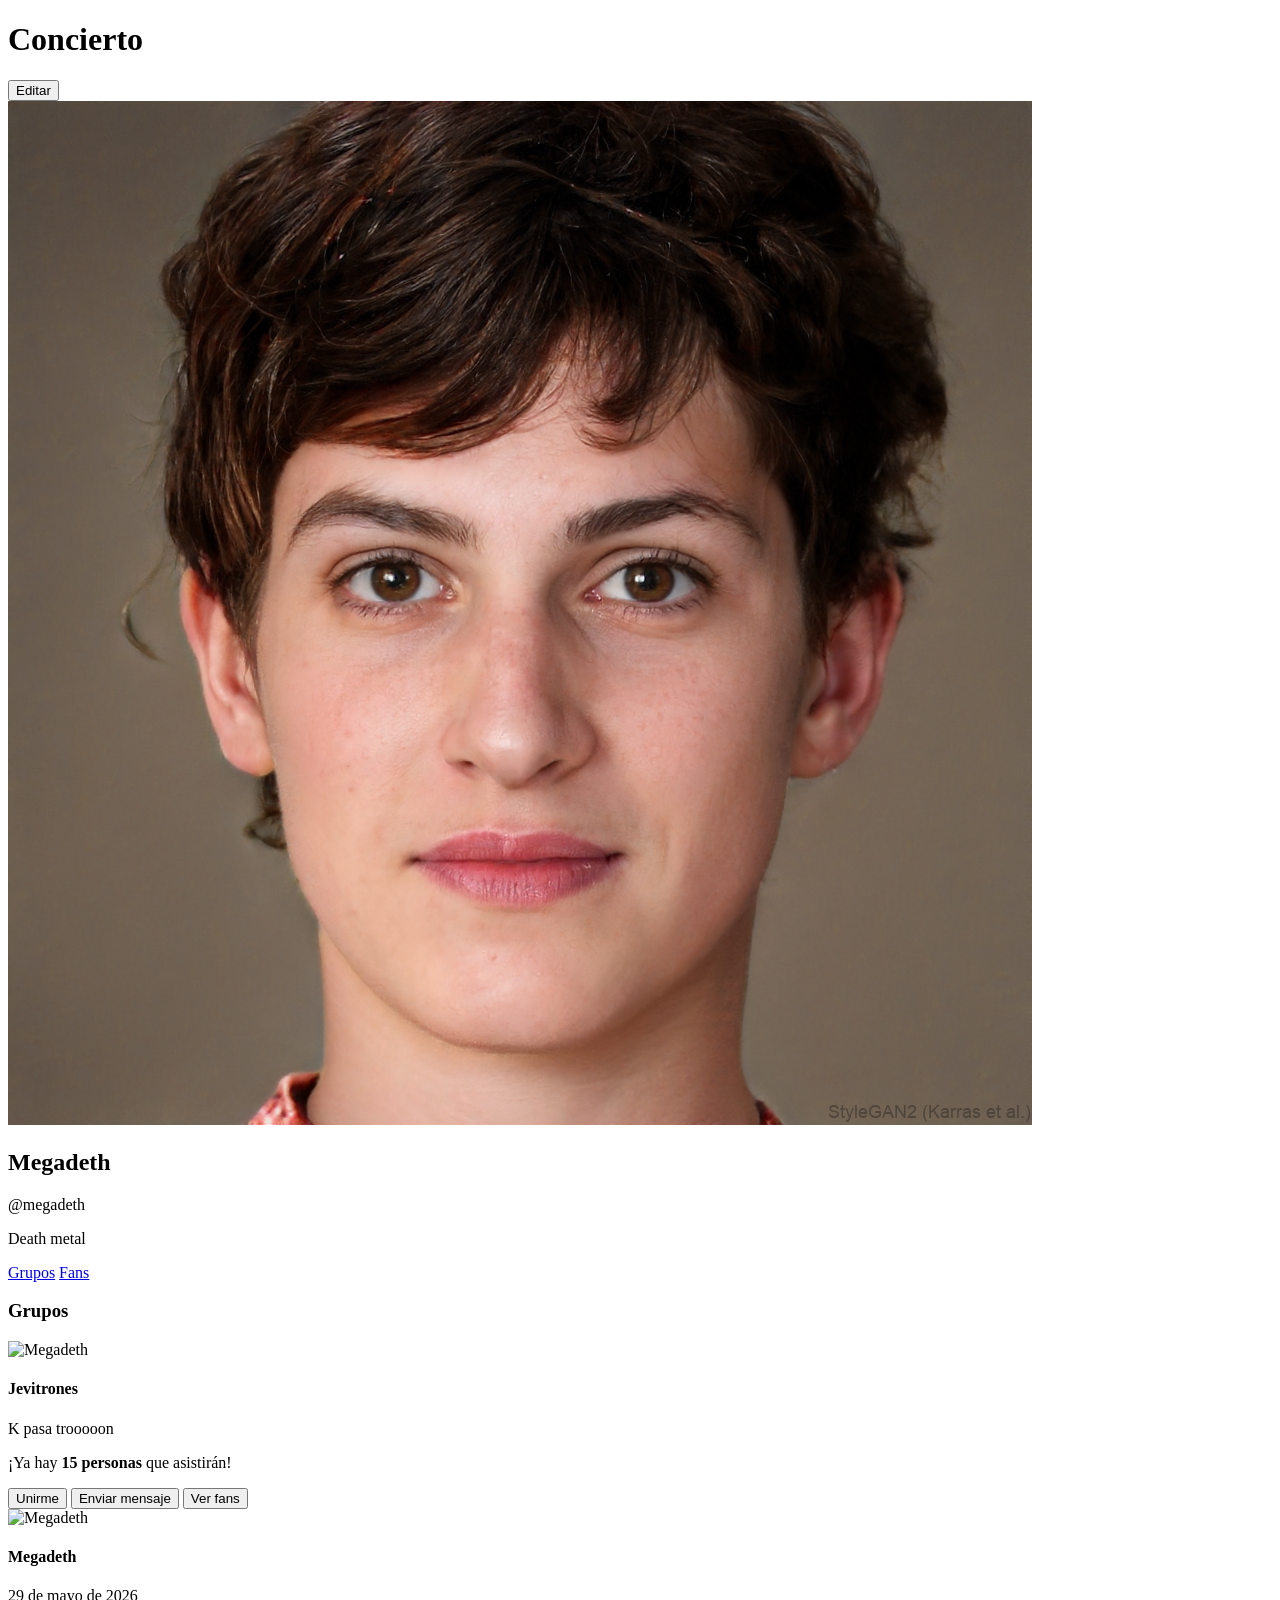
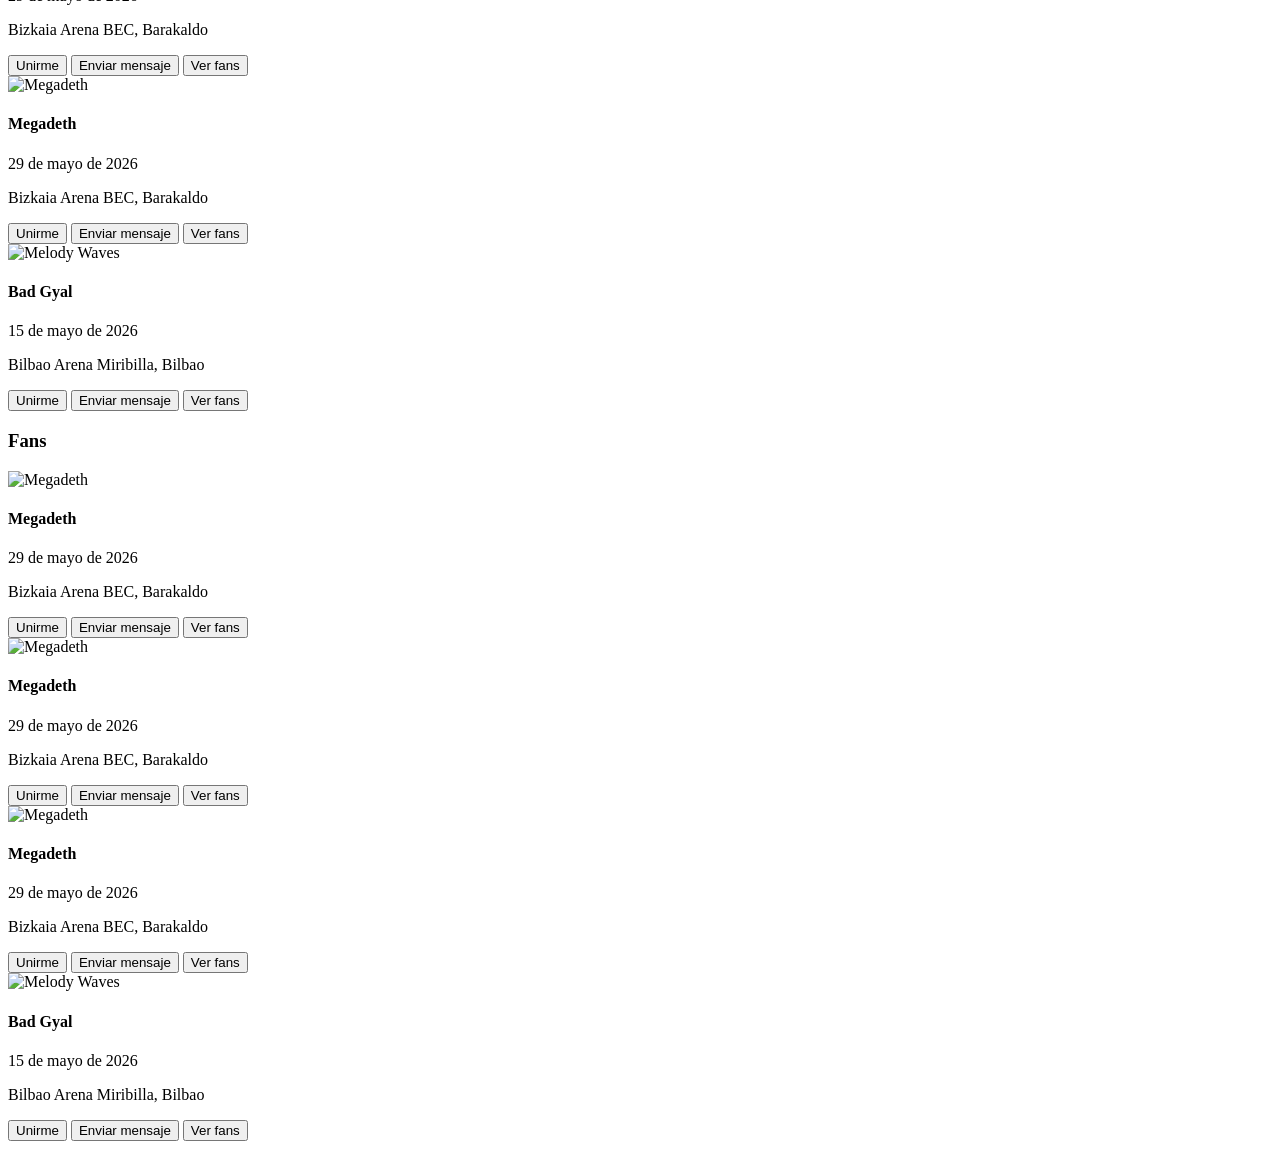
==== conciertos.html @ 8bcc8dc3 "Favicon, menú burguer jodido, footer arreglado" ====
<!DOCTYPE html>
<html lang="es">
    <head>
        <meta charset="UTF-8">
        <meta name="viewport" content="width=device-width, initial-scale=1.0">
        <title>Concertly</title>
        <link rel="stylesheet" href="http://127.0.0.1:5500/css/styles.css?_cacheOverride=1772286299751">
        <link rel="apple-touch-icon" sizes="57x57" href="assets/img/favicon/apple-icon-57x57.png">
        <link rel="apple-touch-icon" sizes="60x60" href="assets/img/favicon/apple-icon-60x60.png">
        <link rel="apple-touch-icon" sizes="72x72" href="assets/img/favicon/apple-icon-72x72.png">
        <link rel="apple-touch-icon" sizes="76x76" href="assets/img/favicon/apple-icon-76x76.png">
        <link rel="apple-touch-icon" sizes="114x114" href="assets/img/favicon/apple-icon-114x114.png">
        <link rel="apple-touch-icon" sizes="120x120" href="assets/img/favicon/apple-icon-120x120.png">
        <link rel="apple-touch-icon" sizes="144x144" href="assets/img/favicon/apple-icon-144x144.png">
        <link rel="apple-touch-icon" sizes="152x152" href="assets/img/favicon/apple-icon-152x152.png">
        <link rel="apple-touch-icon" sizes="180x180" href="assets/img/favicon/apple-icon-180x180.png">
        <link rel="icon" type="image/png" sizes="192x192"  href="assets/img/favicon/android-icon-192x192.png">
        <link rel="icon" type="image/png" sizes="32x32" href="assets/img/favicon/favicon-32x32.png">
        <link rel="icon" type="image/png" sizes="96x96" href="assets/img/favicon/favicon-96x96.png">
        <link rel="icon" type="image/png" sizes="16x16" href="assets/img/favicon/favicon-16x16.png">
        <link rel="manifest" href="assets/img/favicon/922974283b2093103adbcacbc9b8aaad.ico/manifest.json">
        <meta name="msapplication-TileColor" content="#ffffff">
        <meta name="msapplication-TileImage" content="assets/img/favicon/ms-icon-144x144.png">
        <meta name="theme-color" content="#ffffff">
        
        <link rel="preconnect" href="https://fonts.googleapis.com">
        <link rel="preconnect" href="https://fonts.gstatic.com" crossorigin>
        <link href="https://fonts.googleapis.com/css2?family=Montserrat:ital,wght@0,100..900;1,100..900&family=Poppins:ital,wght@0,300;0,500;0,700;1,300;1,500;1,700&display=swap" rel="stylesheet">

        <link rel="preconnect" href="https://fonts.googleapis.com">
        <link rel="preconnect" href="https://fonts.gstatic.com" crossorigin>
        <link href="https://fonts.googleapis.com/css2?family=Montserrat:ital,wght@0,100..900;1,100..900&display=swap" rel="stylesheet">
    </head>
    <body>

    <main class="concert">
        <header class="header concert-header">
            <h1 class="h1 concert-title">Concierto</h1>
            <button class="btn btn-primary btn-edit">Editar</button>
        </header>

        <section class="container concert-info">
            <img src="/assets/img/avatar.jpg" alt="Foto del grupo" class="concert-avatar">
            <div class="concert-data">
                <h2 class="h2 concert-name">Megadeth</h2>
                <p class="concert-concertname">@megadeth</p>
                <p class="concert-location">Death metal</p>
            </div>
        </section>
        <!-- Badges o burbujas de géneros de música
        <section class="container genres">
            <h3 class="h3 section-title">Géneros favoritos</h3>
            <ul class="genre-list">
                <li>Rock</li>
                <li>Pop</li>
                <li>Metal</li>
                <li>Electrónica</li>
            </ul>
        </section>
        -->

        <section class="container tabs">
            <a href="#conciertos" class="btn btn-secondary">Grupos</a>
            <a href="#fans" class="btn btn-secondary">Fans</a>
        </section>
        
        <section class="container concerts">
            <h3 id="conciertos" class="h3">Grupos</h3>
        <section class="grid-container">
        <article class="card concert-card">
                <img src="img/concert1.jpg" alt="Megadeth" class="concert-img">
                
                <div class="concert-info">
                    
                    <h4 class="h4 concert-title">Jevitrones</h4>
                    <p class="concert-date">K pasa trooooon</p>
                    <p class="concert-location">
                        ¡Ya hay <b>15 personas</b> que asistirán!
                    </p>

                    <div class="concert-actions">
                        <button class="btn btn-primary btn-interest">Unirme</button>
                        <button class="btn btn-secondary btn-share">Enviar mensaje</button>
                        <button class="btn btn-secondary btn-fans">Ver fans</button>
                    </div>
                </div>
            </article>
            <article class="card concert-card">
                <img src="img/concert1.jpg" alt="Megadeth" class="concert-img">
                
                <div class="concert-info">
                    
                    <h4 class="h4 concert-title">Megadeth</h4><p class="concert-date">29 de mayo de 2026</p>
                    <p class="concert-location">
                        Bizkaia Arena BEC, Barakaldo
                    </p>

                    <div class="concert-actions">
                        <button class="btn btn-primary btn-interest">Unirme</button>
                        <button class="btn btn-secondary btn-share">Enviar mensaje</button>
                        <button class="btn btn-secondary btn-fans">Ver fans</button>
                    </div>
                </div>
            </article>
            <article class="card concert-card">
                <img src="img/concert1.jpg" alt="Megadeth" class="concert-img">
                
                <div class="concert-info">
                    
                    <h4 class="h4 concert-title">Megadeth</h4><p class="concert-date">29 de mayo de 2026</p>
                    <p class="concert-location">
                        Bizkaia Arena BEC, Barakaldo
                    </p>

                    <div class="concert-actions">
                        <button class="btn btn-primary btn-interest">Unirme</button>
                        <button class="btn btn-secondary btn-share">Enviar mensaje</button>
                        <button class="btn btn-secondary btn-fans">Ver fans</button>
                    </div>
                </div>
            </article><article class="card concert-card">
                <img src="img/concert2.jpg" alt="Melody Waves" class="concert-img">
                
                <div class="concert-info">
                    <h4 class="h4 concert-title">Bad Gyal</h4>
                    <p class="concert-date">15 de mayo de 2026</p>
                    <p class="concert-location">
                        Bilbao Arena Miribilla, Bilbao
                    </p>

                    <div class="concert-actions">
                        <button class="btn btn-primary btn-interest">Unirme</button>
                        <button class="btn btn-secondary btn-share">Enviar mensaje</button>
                        <button class="btn btn-secondary btn-fans">Ver fans</button>
                    </div>
                </div>
            </article></section>

        </section>

        <section class="container fans">

            <h3 id="fans" class="h3">Fans</h3>
                <section class=" grid-container">
                    <article class="card concert-card">
                        <img src="img/concert1.jpg" alt="Megadeth" class="concert-img">
                        
                        <div class="concert-info">
                            <h4 class="h4 concert-title">Megadeth</h4><p class="concert-date">29 de mayo de 2026</p>
                            <p class="concert-location">
                                Bizkaia Arena BEC, Barakaldo
                            </p>

                            <div class="concert-actions">
                                <button class="btn btn-primary btn-interest">Unirme</button>
                                <button class="btn btn-secondary btn-share">Enviar mensaje</button>
                                <button class="btn btn-secondary btn-fans">Ver fans</button>
                            </div>
                        </div>
                    </article>
                    <article class="card concert-card">
                        <img src="img/concert1.jpg" alt="Megadeth" class="concert-img">
                            <div class="concert-info">
                                
                                <h4 class="h4 concert-title">Megadeth</h4><p class="concert-date">29 de mayo de 2026</p>
                                <p class="concert-location">
                                    Bizkaia Arena BEC, Barakaldo
                                </p>

                                <div class="concert-actions">
                                    <button class="btn btn-primary btn-interest">Unirme</button>
                                    <button class="btn btn-secondary btn-share">Enviar mensaje</button>
                                    <button class="btn btn-secondary btn-fans">Ver fans</button>
                                </div>
                            </div>
                    </article>
                    <article class="card concert-card">
                        <img src="img/concert1.jpg" alt="Megadeth" class="concert-img">
                        
                        <div class="concert-info">
                            
                            <h4 class="h4 concert-title">Megadeth</h4><p class="concert-date">29 de mayo de 2026</p>
                            <p class="concert-location">
                                Bizkaia Arena BEC, Barakaldo
                            </p>

                            <div class="concert-actions">
                                <button class="btn btn-primary btn-interest">Unirme</button>
                                <button class="btn btn-secondary btn-share">Enviar mensaje</button>
                                <button class="btn btn-secondary btn-fans">Ver fans</button>
                            </div>
                        </div>
                    </article>
                    <article class="card concert-card">
                        <img src="img/concert2.jpg" alt="Melody Waves" class="concert-img">
                        
                        <div class="concert-info">
                            <h4 class="h4 concert-title">Bad Gyal</h4>
                            <p class="concert-date">15 de mayo de 2026</p>
                            <p class="concert-location">
                                Bilbao Arena Miribilla, Bilbao
                            </p>

                            <div class="concert-actions">
                                <button class="btn btn-primary btn-interest">Unirme</button>
                                <button class="btn btn-secondary btn-share">Enviar mensaje</button>
                                <button class="btn btn-secondary btn-fans">Ver fans</button>
                            </div>
                        </div>
                    </article>
                </section>
        </section>
    </main>
</body>
</html>
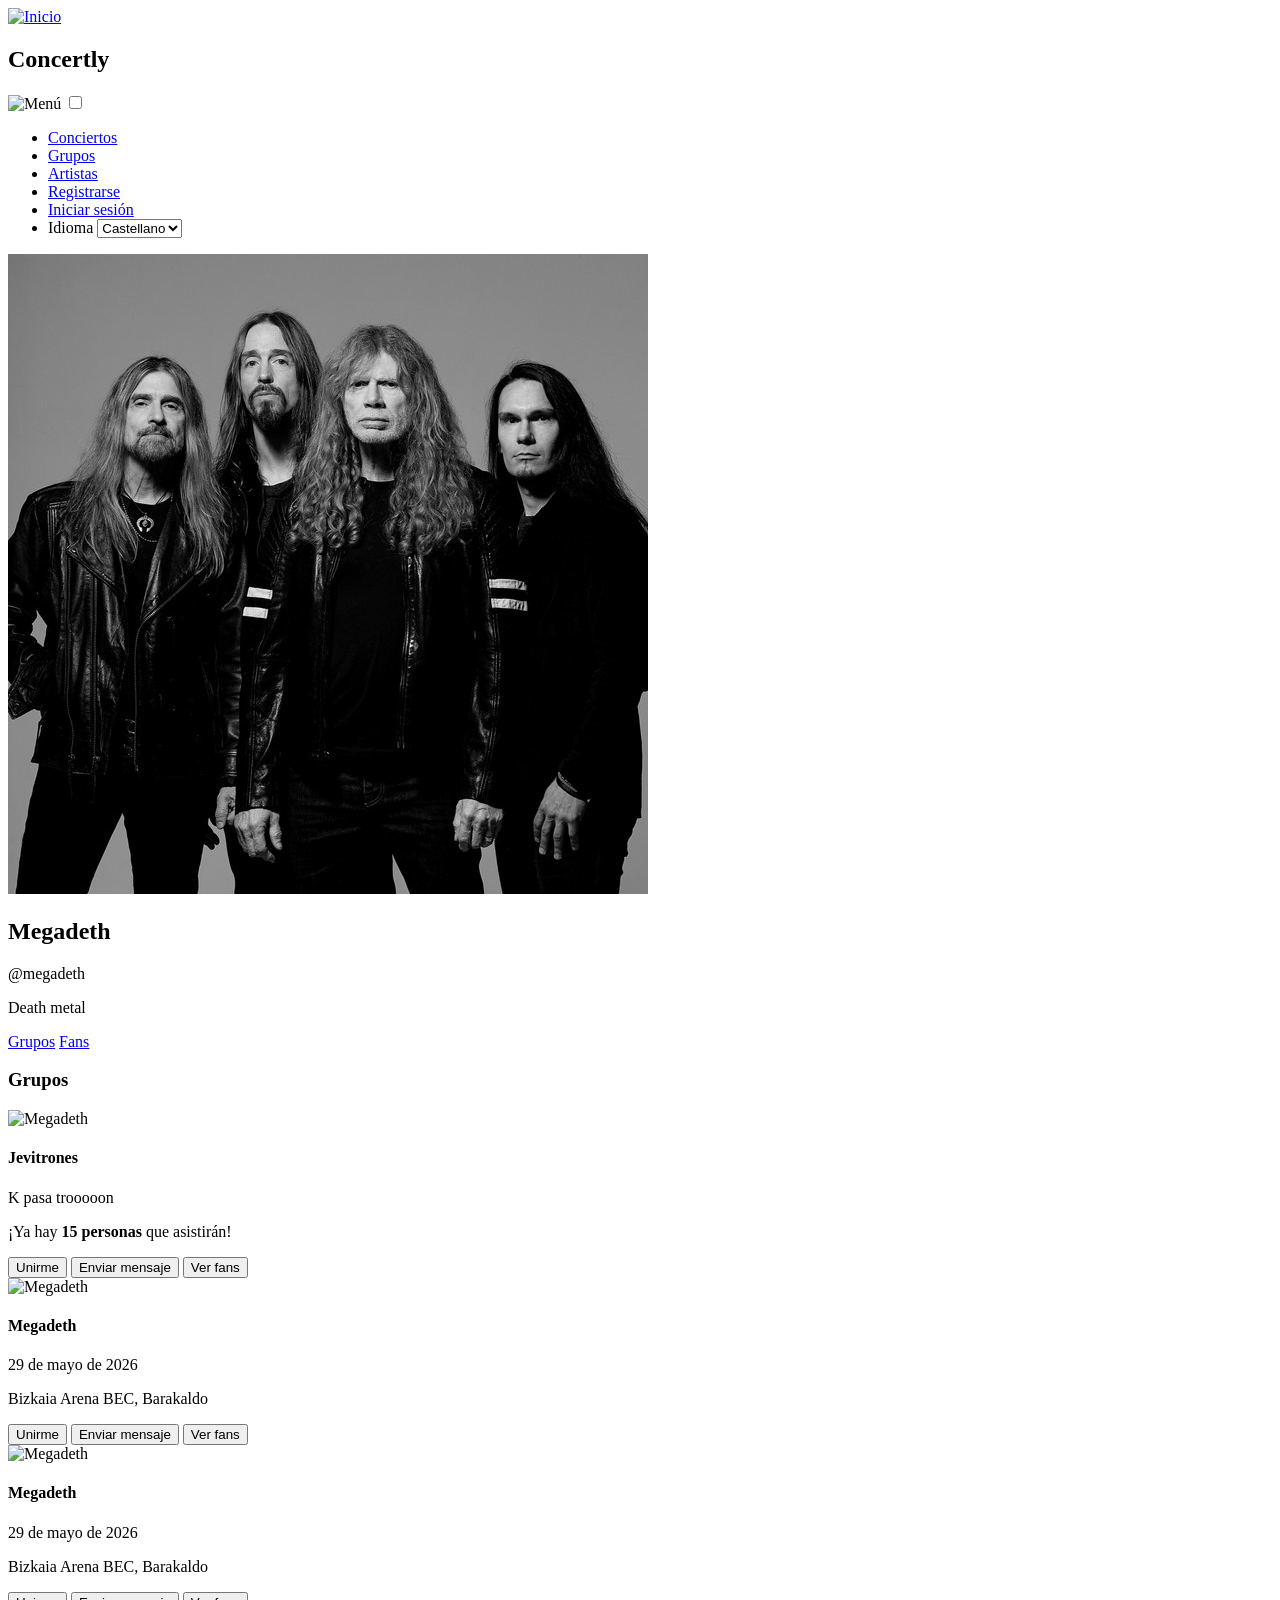
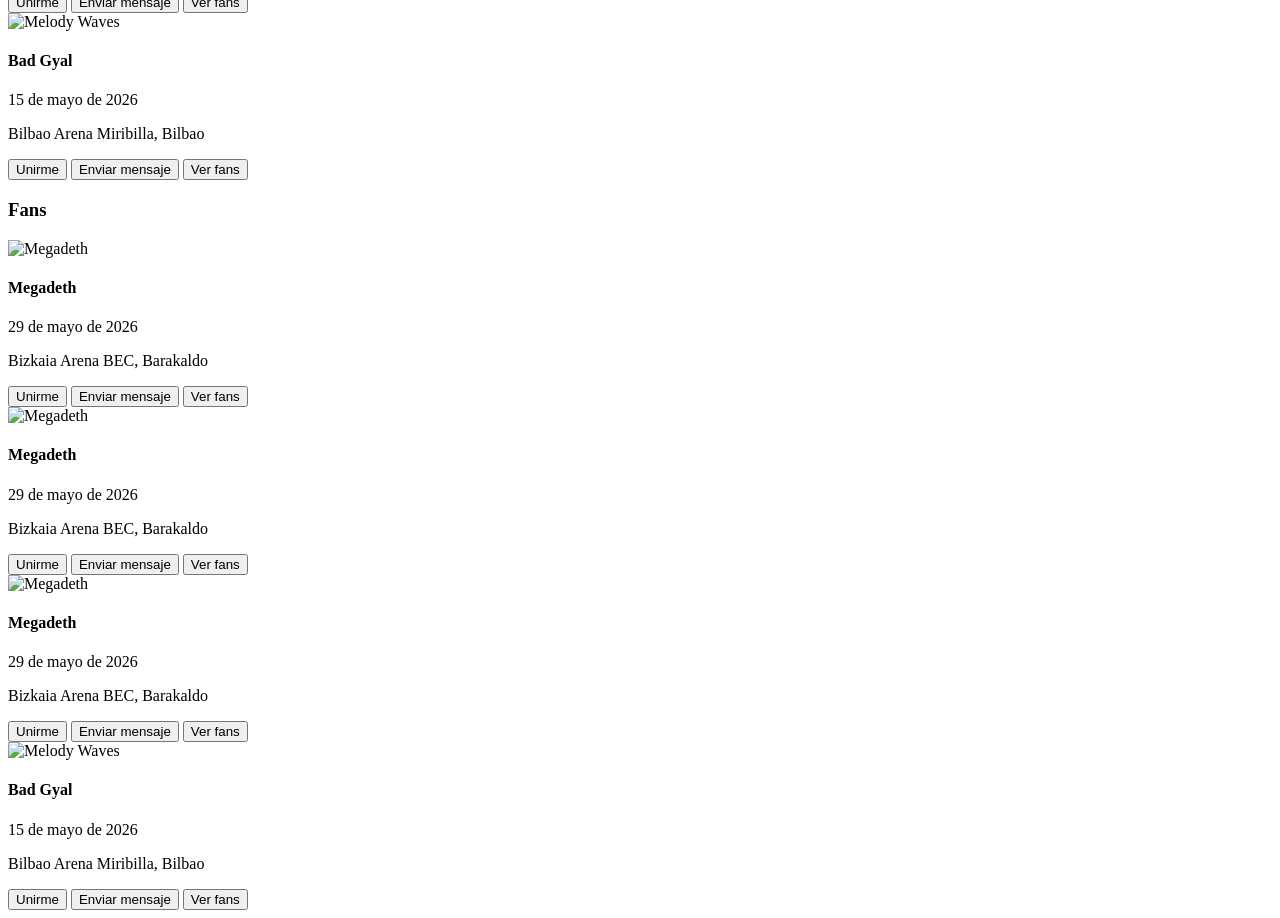
==== commit 192770c2: "Cambios en Registro, queda cambiar los checkboxes por un select y el artistas favoritos por un input" ====
--- a/conciertos.html
+++ b/conciertos.html
@@ -34,13 +34,42 @@
     <body>
 
     <main class="concert">
-        <header class="header concert-header">
-            <h1 class="h1 concert-title">Concierto</h1>
-            <button class="btn btn-primary btn-edit">Editar</button>
-        </header>
+<header class="header">
+            <nav class="navbar main-menu">
+                <div class="header_title_menu">
+                    <a href="index.html" id="logo-icon">
+                        <img class="logo-icon" src="/assets/img/logo-concertly.jpg" alt="Inicio">
+                    </a>
+                    <h1 class="main-title h1 logo">Concertly</h1>
+                </div>
+
+                <label for="menu_hamburguesa" class="label_menu_hamburguesa">
+                    
+                <span class="menu-icon" id="menu-icon">
+                        <img src="/assets/img/menu-icon-white.svg" alt="Menú">
+                    </span></label>
+                <input type="checkbox" name="" id="menu_hamburguesa" class="menu_hamburguesa">
+
+                <ul class="nav-list">
+                    <li class="list-item nav-list-item"><a class="" href="/conciertos.html" target="_blank" aria-label="Conciertos">Conciertos</a></li>
+                    <li class="list-item nav-list-item"><a class="" href="#" target="_blank" aria-label="Grupos">Grupos</a></li>
+                    <li class="list-item nav-list-item"><a class="" href="#" target="_blank" aria-label="Artistas">Artistas</a></li>
+                    <li class="list-item nav-list-item"><a class="" href="registro.html" target="_blank" aria-label="Registrarse">Registrarse</a></li>
+                    <li class="list-item nav-list-item"><a href="perfil.html" class="btn btn-primary">Iniciar sesión</a></li>
+                    <li class="list-item nav-list-item">
+                        <label for="idioma" class="label  sr-only">Idioma</label>
+                        <select name="idioma" id="idioma" class="select select-idioma">
+                            <option class="option select-option" value="castellano">Castellano</option>
+                            <option class="option select-option" value="euskera">Euskera</option>
+                            <option class="option select-option" value="english">English</option>
+                        </select>
+                    </li>
+                </ul>
+            </nav>
+    </header>
 
         <section class="container concert-info">
-            <img src="/assets/img/avatar.jpg" alt="Foto del grupo" class="concert-avatar">
+            <img src="/assets/img/megadeth.jpg" alt="Foto del grupo" class="concert-avatar">
             <div class="concert-data">
                 <h2 class="h2 concert-name">Megadeth</h2>
                 <p class="concert-concertname">@megadeth</p>
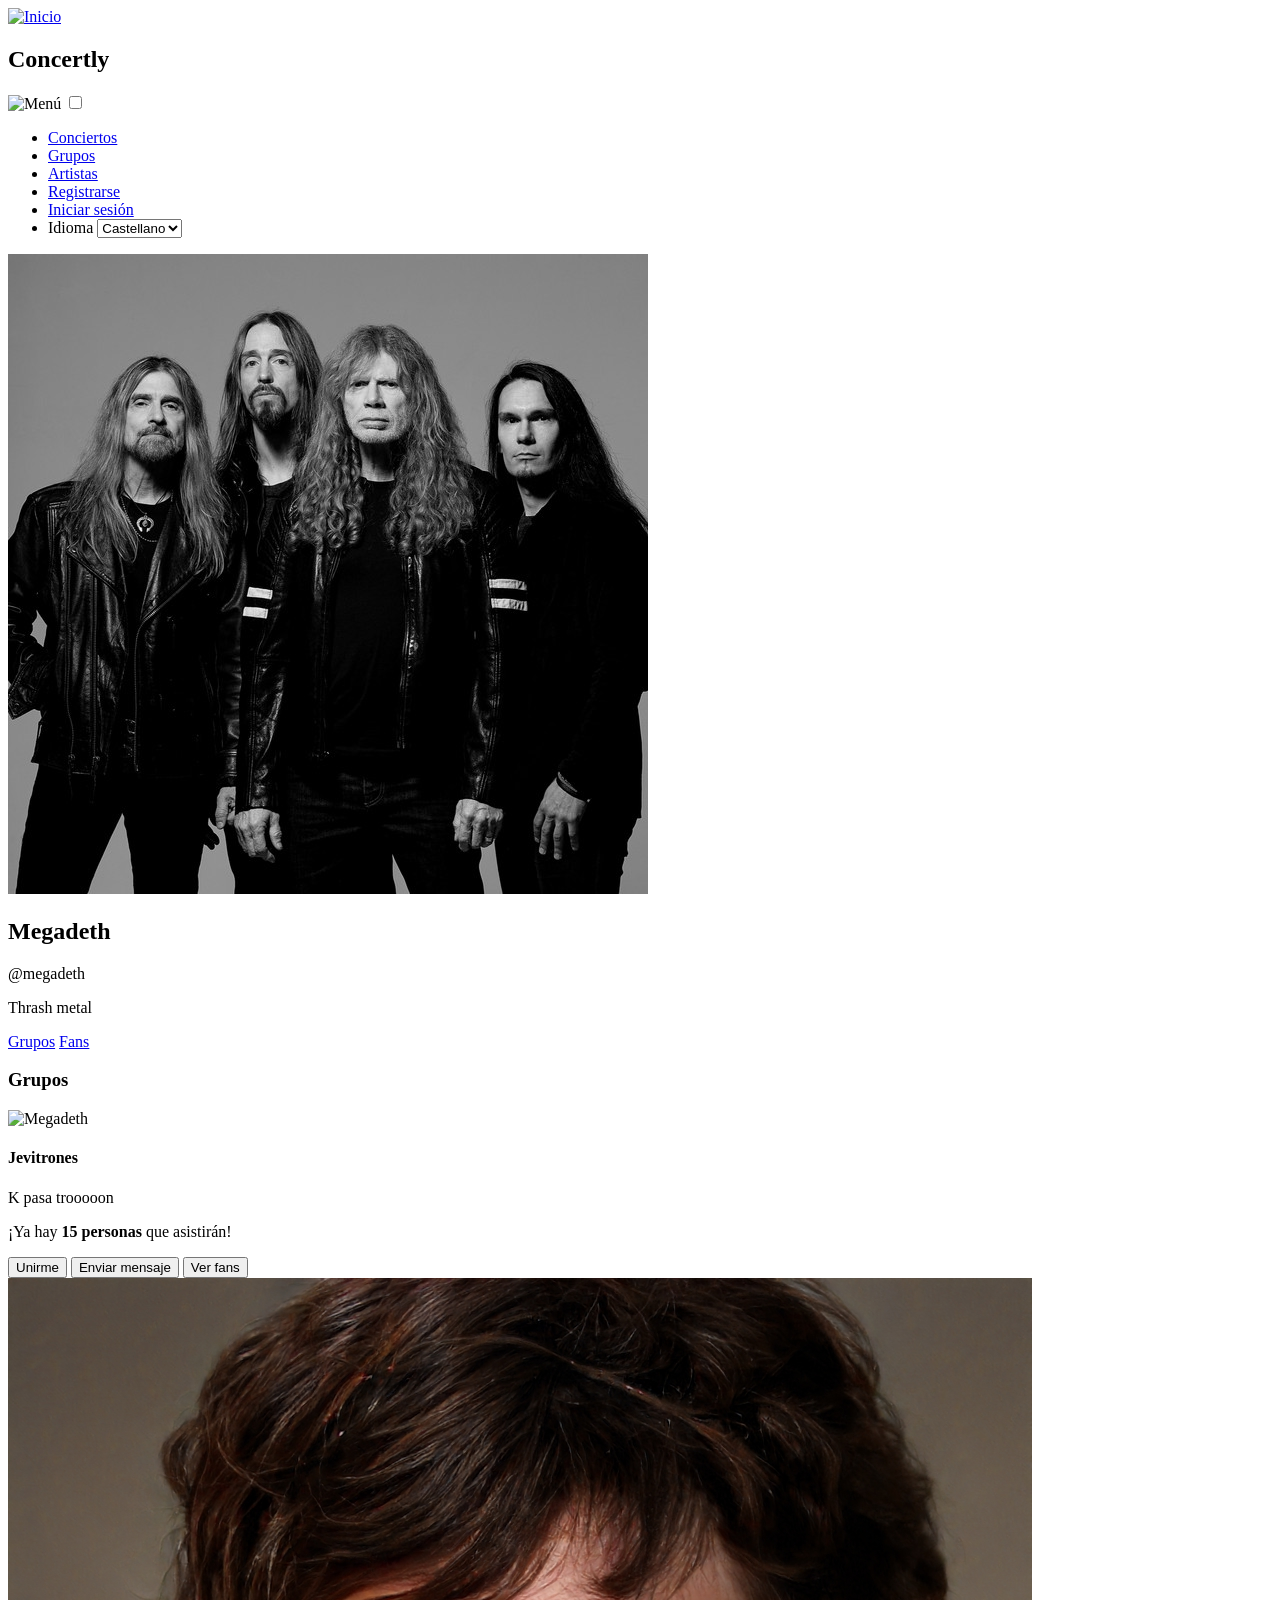
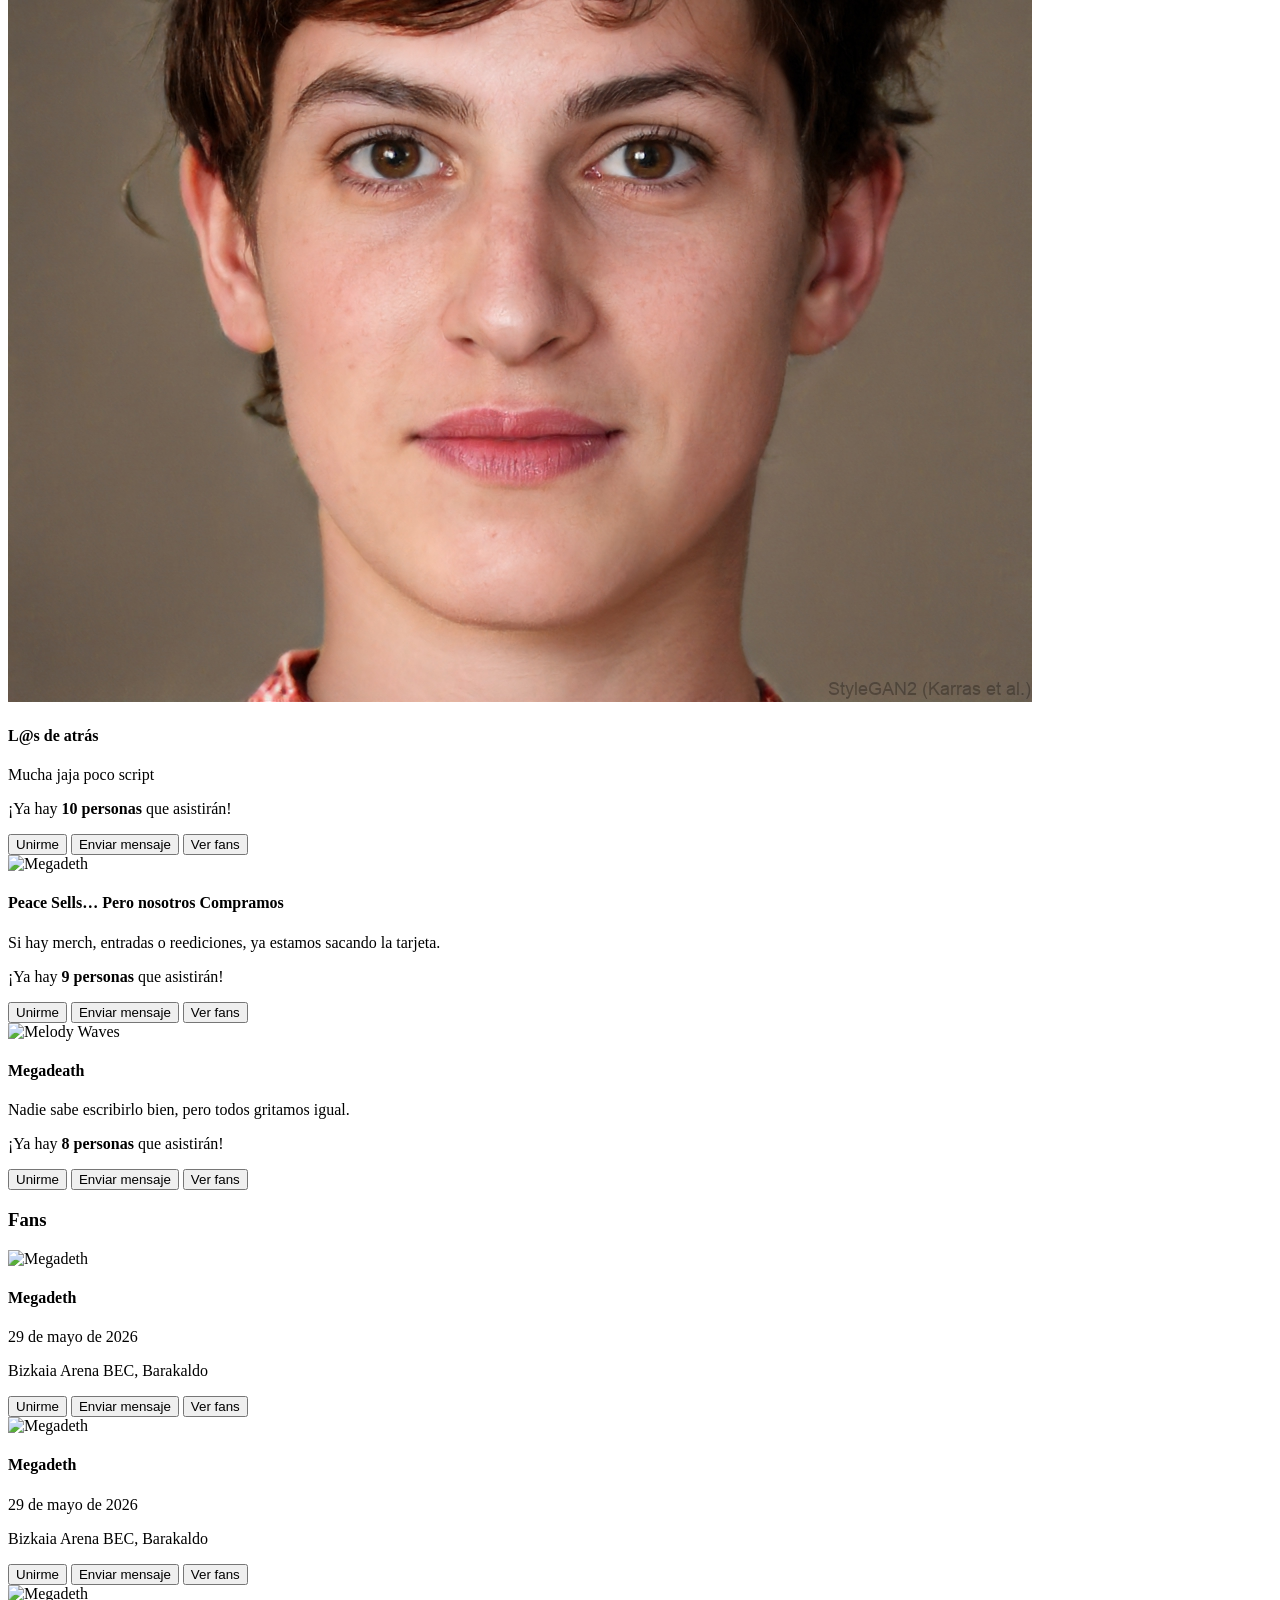
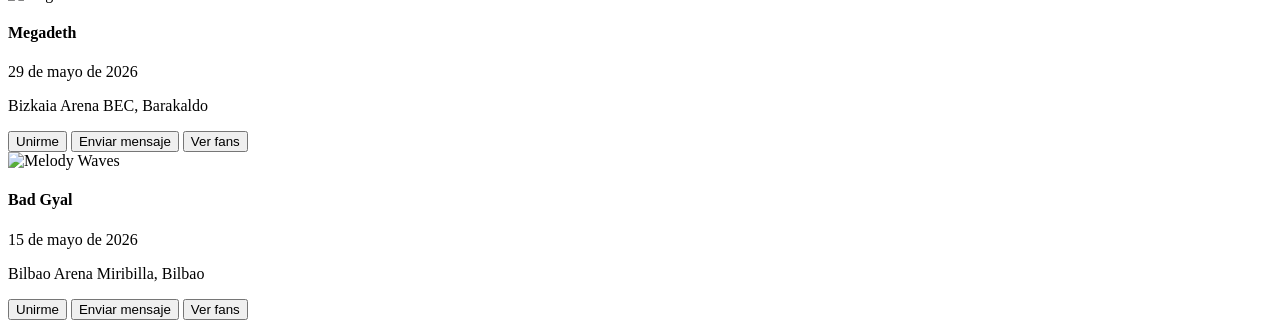
==== commit d3cc22e9: "Home, Registro hechas, queda Conciertos y arreglar menú burguer" ====
--- a/conciertos.html
+++ b/conciertos.html
@@ -22,14 +22,12 @@
         <meta name="msapplication-TileColor" content="#ffffff">
         <meta name="msapplication-TileImage" content="assets/img/favicon/ms-icon-144x144.png">
         <meta name="theme-color" content="#ffffff">
-        
         <link rel="preconnect" href="https://fonts.googleapis.com">
         <link rel="preconnect" href="https://fonts.gstatic.com" crossorigin>
-        <link href="https://fonts.googleapis.com/css2?family=Montserrat:ital,wght@0,100..900;1,100..900&family=Poppins:ital,wght@0,300;0,500;0,700;1,300;1,500;1,700&display=swap" rel="stylesheet">
-
+        <link href="https://fonts.googleapis.com/css2?family=Montserrat:wght@500;700&display=swap" rel="stylesheet">
         <link rel="preconnect" href="https://fonts.googleapis.com">
         <link rel="preconnect" href="https://fonts.gstatic.com" crossorigin>
-        <link href="https://fonts.googleapis.com/css2?family=Montserrat:ital,wght@0,100..900;1,100..900&display=swap" rel="stylesheet">
+        <link href="https://fonts.googleapis.com/css2?family=Poppins:wght@500;700&display=swap" rel="stylesheet">
     </head>
     <body>
 
@@ -73,7 +71,7 @@
             <div class="concert-data">
                 <h2 class="h2 concert-name">Megadeth</h2>
                 <p class="concert-concertname">@megadeth</p>
-                <p class="concert-location">Death metal</p>
+                <p class="concert-location">Thrash metal</p>
             </div>
         </section>
         <!-- Badges o burbujas de géneros de música
@@ -115,13 +113,13 @@
                 </div>
             </article>
             <article class="card concert-card">
-                <img src="img/concert1.jpg" alt="Megadeth" class="concert-img">
-                
-                <div class="concert-info">
-                    
-                    <h4 class="h4 concert-title">Megadeth</h4><p class="concert-date">29 de mayo de 2026</p>
-                    <p class="concert-location">
-                        Bizkaia Arena BEC, Barakaldo
+                <img src="assets/img/avatar.jpg" alt="Megadeth" class="concert-img">
+                
+                <div class="concert-info">
+                    
+                    <h4 class="h4 concert-title">L@s de atrás</h4><p class="concert-date">Mucha jaja poco script</p>
+                    <p class="concert-location">
+                        ¡Ya hay <b>10 personas</b> que asistirán!
                     </p>
 
                     <div class="concert-actions">
@@ -136,9 +134,10 @@
                 
                 <div class="concert-info">
                     
-                    <h4 class="h4 concert-title">Megadeth</h4><p class="concert-date">29 de mayo de 2026</p>
-                    <p class="concert-location">
-                        Bizkaia Arena BEC, Barakaldo
+                    <h4 class="h4 concert-title">Peace Sells… Pero nosotros Compramos</h4>
+                    <p class="concert-date">Si hay merch, entradas o reediciones, ya estamos sacando la tarjeta.</p>
+                    <p class="concert-location">
+                        ¡Ya hay <b>9 personas</b> que asistirán!
                     </p>
 
                     <div class="concert-actions">
@@ -151,10 +150,10 @@
                 <img src="img/concert2.jpg" alt="Melody Waves" class="concert-img">
                 
                 <div class="concert-info">
-                    <h4 class="h4 concert-title">Bad Gyal</h4>
-                    <p class="concert-date">15 de mayo de 2026</p>
-                    <p class="concert-location">
-                        Bilbao Arena Miribilla, Bilbao
+                    <h4 class="h4 concert-title">Megadeath</h4>
+                    <p class="concert-date">Nadie sabe escribirlo bien, pero todos gritamos igual.</p>
+                    <p class="concert-location">
+                        ¡Ya hay <b>8 personas</b> que asistirán!
                     </p>
 
                     <div class="concert-actions">
